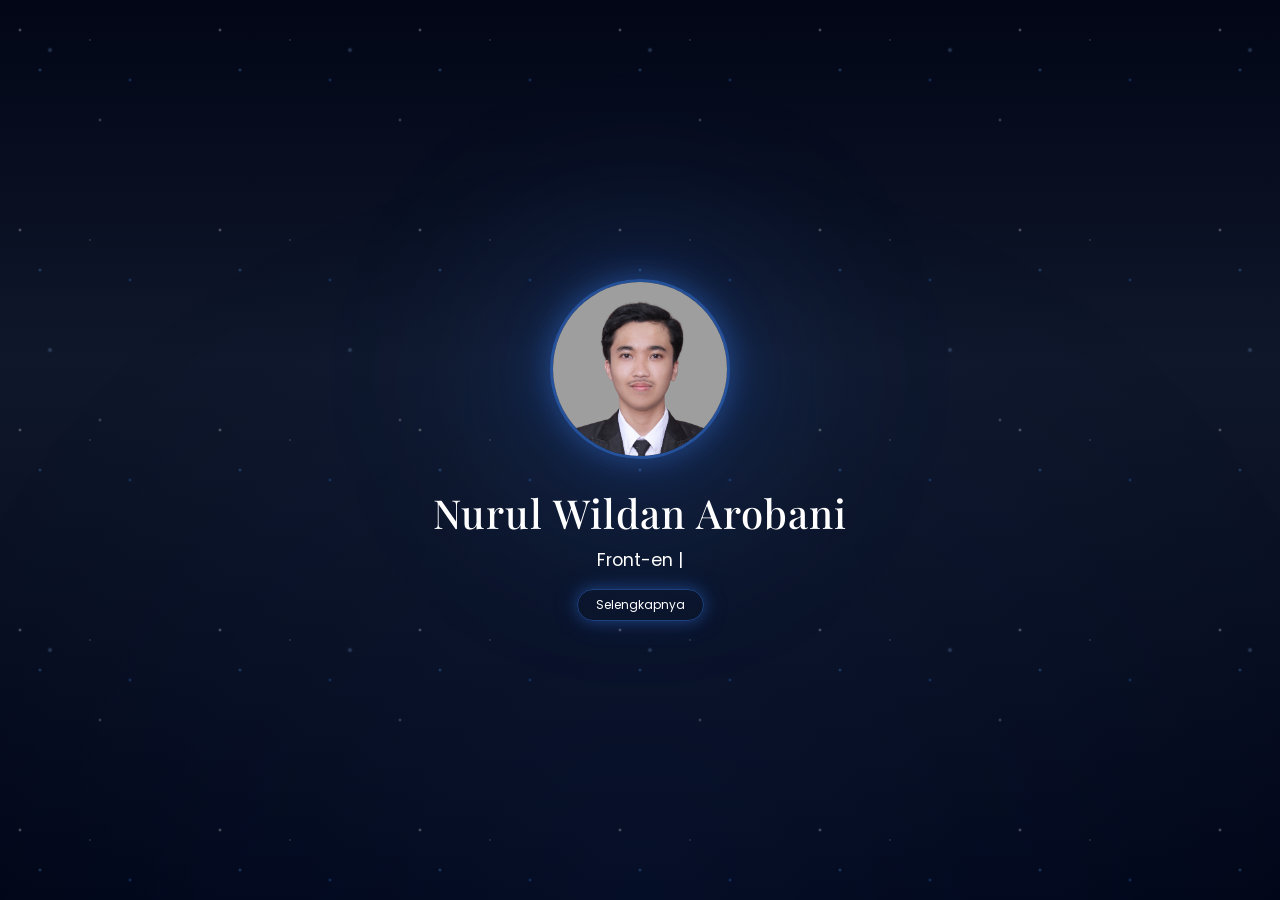
==== index.html @ d10fb896 "masih link preview" ====
<!DOCTYPE html>
<html lang="id">
<head>
  <meta charset="UTF-8">
  <meta name="viewport" content="width=device-width, initial-scale=1.0">
  <title>Portfolio - Nurul Wildan</title>
  <!-- OPEN GRAPH -->
  <meta property="og:title" content="Portfolio">
  <meta property="og:description" content="Nurul Wildan Arobani">
  <meta property="og:image" content="https://my-portofolio-ebon-eight.vercel.app/img/thumbnail.png">
  <meta property="og:url" content="https://my-portofolio-ebon-eight.vercel.app">
  <meta property="og:type" content="website">
  <!-- Bootstrap -->
  <link href="https://cdn.jsdelivr.net/npm/bootstrap@5.3.0/dist/css/bootstrap.min.css" rel="stylesheet">
  <link rel="stylesheet" href="https://unpkg.com/aos@2.3.4/dist/aos.css">
    <!-- Google Fonts -->
  <link href="https://fonts.googleapis.com/css2?family=Playfair+Display:wght@500;600;700&family=Poppins:wght@300;400;500;600&display=swap" rel="stylesheet">
  <!-- CSS -->
  <link rel="stylesheet" href="style.css">
</head>
<body>

<div class="stars"></div>
<div class="stars2"></div>
<div class="stars3"></div>

<!-- Home -->
<section id="home" class="hero">
  <div class="container text-center" data-aos="fade-up">
    <div class="hero-profile" data-aos="zoom-in">
    <img src="img/profile.png" alt="Nurul Wildan Arobani">
  </div>
    <h1>Nurul Wildan Arobani</h1>
    <div class="typing-wrapper">
        <p class="typing"></p>
    </div>
    <a href="home.html" class="btn btn-primary-glow">Selengkapnya</a>
</section>


<script src="script.js"></script>
<script src="https://cdn.jsdelivr.net/npm/bootstrap@5.3.0/dist/js/bootstrap.bundle.min.js"></script>
<script src="https://unpkg.com/aos@2.3.4/dist/aos.js"></script>

<script>
  AOS.init({
    duration: 1000,
    once: true,
    offset: 80
  });
</script>

<script>
document.querySelectorAll('.btn-primary-glow').forEach(btn => {

  btn.addEventListener('click', function(e) {

    e.preventDefault();

    const link = this.href;

    this.classList.add('clicked');

    setTimeout(() => {
      window.location.href = link;
    }, 200);

  });

});
</script>

</body>
</html>
---- style.css ----
:root {
  --dark: #020617;
  --blue: #3b82f6;
}
html {
  scroll-behavior: smooth;
}

body {
  font-family: 'Poppins', sans-serif;
  color: white;
  overflow-x: hidden;
  margin: 0;
  position: relative;
  overflow-x: hidden;

  background: linear-gradient(
    to bottom,
    #020617 0%,
    #0f172a 40%,
    #020617 100%
  );
}

/* ================= SPACE BACKGROUND ================= */

.stars,
.stars2,
.stars3 {
  position: fixed;
  inset: 0;

  width: 100%;
  height: 200%;

  display: block;

  z-index: 0;

  background-repeat: repeat;

  animation: moveStars linear infinite;
  will-change: transform;
  transition: transform 0.1s linear;
}

/* BINTANG KECIL */
.stars {
  background-image:
    radial-gradient(2px 2px at 20px 30px, white, transparent),
    radial-gradient(2px 2px at 40px 70px, #60a5fa, transparent),
    radial-gradient(1px 1px at 90px 40px, white, transparent),
    radial-gradient(2px 2px at 130px 80px, #3b82f6, transparent);

  background-size: 200px 200px;

  animation-duration: 70s;

  opacity: 0.4;
  transform: translateZ(0);
  will-change: transform;
}

/* BINTANG SEDANG */
.stars2 {
  background-image:
    radial-gradient(3px 3px at 50px 50px, #93c5fd, transparent),
    radial-gradient(2px 2px at 100px 120px, white, transparent);

  background-size: 300px 300px;

  animation-duration: 90s;

  opacity: 0.3;
}

/* GLOW BESAR */
.stars3 {
  background-image:
    radial-gradient(circle at center,
      rgba(59,130,246,0.15),
      transparent 70%);

  animation-duration: 110s;

  opacity: 0.5;
}

/* GERAK */
@keyframes moveStars {
  from {
    background-position: 0 0;
  }

  to {
    background-position: 0 -1000px;
  }
}

/* HEADING */
h1, h2, h3, h4, h5, h6 .navbar-brand {
  font-family: 'Playfair Display', serif;
  letter-spacing: 1px;
  margin-bottom: 10px;
}

/* HERO PROFILE */
.hero-profile {
  display: flex;

  justify-content: center;

  margin-bottom: 30px;

  position: relative;

  z-index: 1;
}

.hero-profile img {
  width: 180px;
  height: 180px;

  object-fit: cover;
  object-position: center top;

  border-radius: 50%;

  border: 3px solid rgba(59,130,246,0.5);

  box-shadow:
    0 0 30px rgba(59,130,246,0.35),
    0 0 60px rgba(59,130,246,0.15);

  animation: floating 4s ease-in-out infinite;

  transition: 0.4s ease;
}

.hero-profile img:hover {
  transform: scale(1.05);

  box-shadow:
    0 0 40px rgba(59,130,246,0.45),
    0 0 80px rgba(59,130,246,0.2);
}

@keyframes floating {
  0% {
    transform: translateY(0px);
  }

  50% {
    transform: translateY(-10px);
  }

  100% {
    transform: translateY(0px);
  }
}

/* Hero */
.hero {
  min-height: 100svh;

  display: flex;
  align-items: center;
  justify-content: center;

  text-align: center;

  padding: 20px;

  position: relative;

  /* HAPUS background di sini */
  background: transparent;
}

.container {
  max-width: 1100px;
  padding-left: 20px;
  padding-right: 20px;
}

.hero::before {
  content: "";
  position: absolute;
  width: 400px;
  height: 400px;
  background: radial-gradient(circle, rgba(59,130,246,0.25), transparent 70%);
  top: 20%;
  left: 50%;
  transform: translateX(-50%);
  filter: blur(80px);
  z-index: 0;
}

.hero .container {
  position: relative;
  z-index: 1;
}

/* Card */
.card {
  background: #0f172a;
  border-radius: 12px;
  transition: 0.3s;
  padding: 25px;
}

.card:hover {
  transform: translateY(-10px);
  box-shadow: 0 0 20px var(--blue);
}

/* Button */
.btn-primary-glow {
  font-size: 12px;
  background: transparent;
  color: white;

  border: 1px solid rgba(59,130,246,0.4);

  box-shadow:
    0 0 15px rgba(59,130,246,0.35),
    0 0 30px rgba(59,130,246,0.15);

  border-radius: 50px;
  display: inline-block;
  padding: 6px 18px;

  transition: all 0.2s ease;

  text-decoration: none;

  -webkit-tap-highlight-color: transparent;
}

.btn-primary-glow.clicked {
  background: rgb(38, 112, 231);
  transform: scale(0.96);
}

/* ================= ABOUT ================= */

.about-section {
  padding: 60px 20px 30px;
  position: relative;
  z-index: 1;
}

.about-card {
  max-width: 950px;
  margin: auto;

  background: rgba(15, 23, 42, 0.65);

  border: 1px solid rgba(59,130,246,0.15);

  border-radius: 28px;

  padding: 50px 40px;

  backdrop-filter: blur(14px);

  box-shadow:
    0 10px 40px rgba(0,0,0,0.25);

  color: white;
}

.about-card h3 {
  text-align: center;
  margin-bottom: 25px;
}

.about-desc {
  text-align: center;

  color: rgba(255,255,255,0.82);

  line-height: 1.9;

  margin-bottom: 50px;

  font-size: 1rem;
}

/* GRID INFO */
.about-grid {
  display: grid;

  grid-template-columns: repeat(auto-fit, minmax(250px, 1fr));

  gap: 20px;

  margin-bottom: 50px;
}

.about-item {
  background: rgba(255,255,255,0.03);

  border: 1px solid rgba(59,130,246,0.12);

  border-radius: 18px;

  padding: 22px;

  transition: 0.3s ease;
}

.about-item:hover {
  transform: translateY(-5px);

  box-shadow:
    0 0 20px rgba(59,130,246,0.12);
}

.about-item span {
  display: block;

  color: #60a5fa;

  font-weight: 600;

  margin-bottom: 10px;
}

.about-item p {
  margin: 0;

  color: rgba(255,255,255,0.82);

  line-height: 1.7;
}

/* EXPERIENCE */
.experience-box h3 {
  margin-bottom: 25px;
  text-align: center;
}

.experience-item {
  background: rgba(255,255,255,0.03);

  border-left: 3px solid #3b82f6;

  padding: 20px 25px;

  border-radius: 14px;

  margin-bottom: 20px;
}

.experience-item span {
  display: block;

  color: #60a5fa;

  font-weight: 600;

}

.experience-item p {
  color: rgba(255,255,255,0.82);

  line-height: 1.8;

  margin: 0;
}

/* PROJECT CARD */
/* PROJECT CARD */
.project-card {
  position: relative;

  background: rgba(15, 23, 42, 0.75);
  border: 1px solid rgba(59,130,246,0.15);
  

  border-radius: 22px;

  overflow: hidden;

  transition: all 0.35s ease;

  backdrop-filter: blur(10px);

  box-shadow:
    0 10px 30px rgba(49, 72, 109, 0.8);
}

/* GLOW */
.project-card::before {
  content: "";

  position: absolute;

  inset: -2px;

  background: radial-gradient(
    circle at top,
    rgba(59,130,246,0.35),
    transparent 70%
  );

  opacity: 0;

  transition: opacity 0.35s ease;

  z-index: 0;
}

/* ISI CARD DI ATAS GLOW */
.project-card * {
  position: relative;
  z-index: 1;
  
}

/* HOVER */
.project-card:hover {
  transform: translateY(-10px);

  border-color: rgba(59,130,246,0.35);

  box-shadow:
    0 20px 40px rgba(59,130,246,0.15),
    0 0 25px rgba(59,130,246,0.18);
}

/* AKTIFKAN GLOW */
.project-card:hover::before {
  opacity: 1;
}

/* ICON */
.project-icon {
  font-size: 2.5rem;
  margin-bottom: 15px;
}

/* JUDUL */
.project-card h3 {
  font-size: 1.3rem;
  margin-bottom: 12px;
  color: white;
}

/* DESKRIPSI */
.project-card p {
  color: #cbd5e1;
  font-size: 0.95rem;
  line-height: 1.7;
}

/* HOVER */
.project-card:hover {
  transform: translateY(-10px);
  border-color: rgba(59,130,246,0.5);

  box-shadow:
    0 20px 40px rgba(59,130,246,0.18),
    0 0 20px rgba(59,130,246,0.15);
}

/* IMAGE */
.project-image {
  width: 100%;
  height: 220px;

  object-fit: cover;

  border-radius: 20px 20px 0 0;
}

/* CONTENT */
.project-content {
  padding: 25px;
  text-align: center;
}

/* SAMAKAN TINGGI CARD */
.project-card,
.project-ui {
  height: 100%;

  display: flex;

  flex-direction: column;
}

/* CONTENT FLEX */
.project-content {
  flex: 1;

  display: flex;

  flex-direction: column;

  justify-content: space-between;
}

/* ================= TECH STACK ================= */
.tech-section {
  position: relative;
  padding-top: 20px;
  z-index: 1;
}

.tech-grid {
  display: grid;

  grid-template-columns: repeat(auto-fit, minmax(140px, 1fr));

  gap: 20px;
}

.tech-item {
  background: rgba(15,23,42,0.65);

  border: 1px solid rgba(59,130,246,0.15);

  border-radius: 20px;

  padding: 25px 20px;

  text-align: center;

  backdrop-filter: blur(10px);

  transition: 0.35s ease;

  box-shadow:
    0 10px 25px rgba(0,0,0,0.2);
}

.tech-item:hover {
  transform: translateY(-8px);

  border-color: rgba(59,130,246,0.4);

  box-shadow:
    0 15px 35px rgba(59,130,246,0.15),
    0 0 20px rgba(59,130,246,0.1);
}

.tech-item span {
  font-size: 2rem;

  display: block;

  margin-bottom: 12px;
}

.tech-item p {
  margin: 0;

  color: white;

  font-weight: 500;
}

/* TECH STACK */
.project-tech {
  display: flex;

  gap: 10px;
  align-items: center;
  justify-content: center;

  flex-wrap: wrap;

  margin-top: 18px;
}

.project-icon {
    text-align: center;
}

.project-tech span {
  background: rgba(59,130,246,0.12);

  border: 1px solid rgba(59,130,246,0.2);

  padding: 6px 12px;

  border-radius: 30px;

  font-size: 0.8rem;

  color: #93c5fd;
}

/* BUTTONS */
.project-buttons {
  display: flex;

  gap: 12px;

  margin-top: 25px;

  flex-wrap: wrap;
}

.project-wd {
  flex: 1;

  text-align: center;

  text-decoration: none;

  padding: 10px;
  

  border-radius: 10px;

  background: rgba(59,130,246,0.15);

  border: 1px solid rgba(59,130,246,0.2);

  color: white;

  transition: 0.3s ease;
  min-width: 120px;
}

.project-wd:hover {
  background: rgba(59,130,246,0.25);

  transform: translateY(-2px);

  color: white;
}

/* PROJECT UI CARD */
.project-ui {
  background: rgba(255, 255, 255, 0.03);
  border: 1px solid rgba(59,130,246,0.2);
  border-radius: 16px;
  overflow: hidden;
  transition: 0.3s ease;
  height: 100%;
}

.project-ui:hover {
  transform: translateY(-6px);
  border-color: rgba(59,130,246,0.4);
}

/* CONTENT */
.project-ui .project-content {
  padding: 25px;
  text-align: center;
}

/* ICON */
.project-ui .project-icon {
  font-size: 2.2rem;
  margin-bottom: 10px;
}

/* TITLE */
.project-ui h3 {
  margin-bottom: 10px;
  color: #fff;
}

/* DESCRIPTION */
.project-ui p {
  font-size: 0.95rem;
  color: rgba(255,255,255,0.7);
  line-height: 1.6;
}

/* TECH STACK */
.project-ui .project-tech {
  display: flex;
  gap: 10px;
  justify-content: center;
  flex-wrap: wrap;
  margin-top: 18px;
}

.project-ui .project-tech span {
  background: rgba(59,130,246,0.12);
  border: 1px solid rgba(59,130,246,0.2);
  padding: 6px 12px;
  border-radius: 30px;
  font-size: 0.8rem;
  color: #93c5fd;
}

.outline-btn {
  background: transparent;
}


section {
  background: transparent;
  padding: 80px 20px;
  position: relative;
  z-index: 1;
}

/* ================= CLOSING SECTION ================= */

.closing-section {
  text-align: center;

  padding: 10px 20px 50px;

  position: relative;
  z-index: 1;
}

/* GARIS GLOW */
.closing-section::before {
  content: "";

  display: block;

  width: 120px;
  height: 1px;

  margin: 0 auto 30px;

  background: linear-gradient(
    to right,
    transparent,
    rgba(59,130,246,0.8),
    transparent
  );

  box-shadow:
    0 0 15px rgba(59,130,246,0.35);
}

.closing-text {
  color: rgba(255, 255, 255, 0.8);
  font-family: 'Poppins', sans-serif;

  margin-bottom: 14px;
}


/* ================= CONTACT ================= */

.contact-desc {
  color: rgba(255,255,255,0.8);

  margin-bottom: 10px;
}

.contact-links {
  display: flex;


  justify-content: center;
  font-size: 14px;

  gap: 15px;

  flex-wrap: wrap;
}

.contact-btn {
  text-decoration: none;

  color: white;

  padding: 12px 24px;

  border-radius: 50px;

  border: 1px solid rgba(59,130,246,0.4);
  box-shadow:
    0 0 15px rgba(59,130,246,0.35),
    0 0 30px rgba(59,130,246,0.15);

  background: rgba(255,255,255,0.03);

  backdrop-filter: blur(10px);

  transition: 0.3s ease;
}

.contact-btn:hover {
  background: rgba(59,130,246,0.15);

  transform: translateY(-2px);

  border-color: rgba(59,130,246,0.8);

  color: white;
}

/* LINKEDIN */
.linkedin-btn {
  border-color: rgba(96,165,250,0.3);
  font-size: 14px;
}

footer {
  text-align: center;
  padding: 20px 10px;
  background: transparent;
  position: relative;
  z-index: 1;
}

/* pastikan isi tengah */
footer p {
  margin: 0;
  padding: 25px 10px;
}

.typing-wrapper {
  min-height: 40px; /* kasih ruang tetap */
  text-align: center;
  display: flex;
  align-items: center;
  justify-content: center;
}

.typing {
  font-size: 1.1rem;
  line-height: 1.5;
  display: block;
  min-width: 200px; /* opsional biar stabil */
}


.typing::after {
  content: "|";
  margin-left: 5px;
  animation: blink 1s infinite;
}

@keyframes blink {
  50% { opacity: 0; }
}


/* ================= RESPONSIVE ================= */

/* Mobile */
@media (max-width: 576px) {

  section {
    padding: 50px 20px;
  }


  /* HERO */
  .hero {
    min-height: 100svh;
    padding: 20px;
  }

  h1 {
    font-size: 24px;
  }

  h2 {
    font-size: 20px;
  }

  p {
    font-size: 14px;
    line-height: 1.7;
  }

  .hero p {
    font-size: 14px;
  }

  .text-center {
    font-size: 20px;
  }

  .typing-wrapper {
    min-height: 30px;
  }

  .typing {
    font-size: 14px;
  }

  .btn-primary-glow:hover {
  background: rgba(59,130,246,0.8);

  transform: translateY(-2px);

  color: white;
  }

  /* ================= About ================= */
  .about-section {
    padding: 80px 16px;
  }

  
  .about-card {
    padding: 30px 18px;

    border-radius: 22px;
  }

  .about-card h2 {
    font-size: 1.7rem;

    margin-bottom: 18px;
  }

  .about-desc {
    font-size: 0.92rem;

    line-height: 1.8;

    margin-bottom: 35px;
  }

  .about-grid {
    grid-template-columns: 1fr;

    gap: 15px;

    margin-bottom: 35px;
  }

  .about-item {
    padding: 18px;
  }

  .about-item span {
    font-size: 0.9rem;
  }

  .about-item p {
    font-size: 0.9rem;

    line-height: 1.7;
  }

  .experience-box h3 {
    font-size: 1.2rem;

    margin-bottom: 18px;
  }

  .experience-item {
    padding: 18px;
  }

  .experience-item span {
    font-size: 0.92rem;
  }

  .experience-item p {
    font-size: 0.9rem;

    line-height: 1.8;
  }
  .tech-grid {
  grid-template-columns: repeat(2, 1fr);
  gap: 14px;
  }

  .tech-item {
  padding: 18px 12px;
  }

  .tech-item span {
  font-size: 1.5rem;
  }

  .tech-item p {
  font-size: 0.85rem;
  }
  /* CARD */
  .card {
    text-align: center;
    padding: 20px;
  }

  .card:active {
   transform: scale(0.97);
   box-shadow: 0 0 15px var(--blue);
  }

   .project-card {
    padding: 25px 20px !important;
    border-radius: 18px;
  }

  .project-card::before {
    opacity: 0.7;
  }

  .project-wd {
    font-size: 12px;
  }

  /* EFEK SENTUH */
  .project-card:active {
    transform: scale(0.97);

    box-shadow:
      0 0 25px rgba(59,130,246,0.2),
      0 0 40px rgba(59,130,246,0.1);
  }

  .project-icon {
    font-size: 2rem;
    margin-bottom: 12px;
  }

  .project-card h3 {
    font-size: 1.1rem;
  }

  .project-card p {
    font-size: 0.9rem;
    line-height: 1.6;
  }

  .project-image {
    height: 180px;
  }

  .project-buttons {
    flex-direction: column;
    
  }

  .project-ui .project-icon {
    font-size: 1.8rem;
  }

  .project-ui .project-tech span {
    font-size: 0.75rem;
    padding: 5px 10px;
  }

  /* GLOW LEBIH KECIL */
  .hero::before {
    width: 180px;
    height: 180px;
    filter: blur(50px);
  }

  .touch-device .card:active {
  transform: scale(0.96);
   box-shadow: 0 0 20px var(--blue);
  }

  .closing-section {
    padding: 0 16px 40px;
  }

  .closing-section::before {
    width: 90px;

    margin-bottom: 24px;
  }


  /* FOOTER */
  footer {
    font-size: 0.9rem;
    padding: 15px;
  }
}
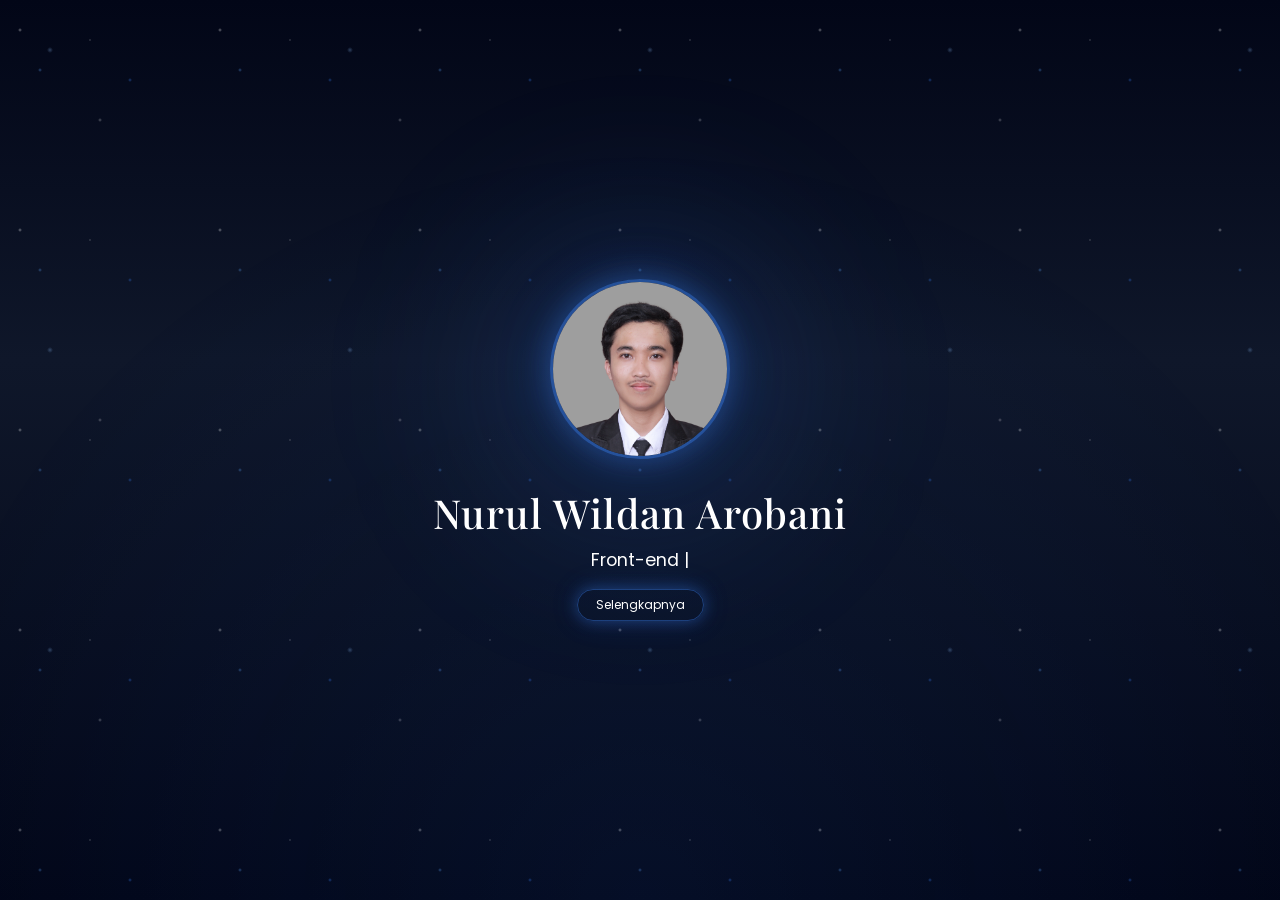
==== commit fc910812: "masih link preview" ====
--- a/index.html
+++ b/index.html
@@ -5,12 +5,13 @@
   <meta name="viewport" content="width=device-width, initial-scale=1.0">
   <title>Portfolio - Nurul Wildan</title>
   <!-- OPEN GRAPH -->
-  <meta property="og:title" content="Portfolio">
-  <meta property="og:description" content="Nurul Wildan Arobani">
-  <meta property="og:image" content="https://my-portofolio-ebon-eight.vercel.app/img/thumbnail.png">
-  <meta property="og:url" content="https://my-portofolio-ebon-eight.vercel.app">
+  <meta property="og:title" content="Portfolio - Nurul Wildan">
+  <meta property="og:description" content="Portfolio Web Developer">
+  <meta property="og:image" content="https://my-portofolio-ebon-eight.vercel.app/img/thumbnail2.jpg">
+  <meta property="og:url" content="https://my-portofolio-ebon-eight.vercel.app/">
   <meta property="og:type" content="website">
-  <!-- Bootstrap -->
+  <meta property="og:site_name" content="Portfolio Nurul Wildan Aarobani">
+  <!-- Bootstrap -->  
   <link href="https://cdn.jsdelivr.net/npm/bootstrap@5.3.0/dist/css/bootstrap.min.css" rel="stylesheet">
   <link rel="stylesheet" href="https://unpkg.com/aos@2.3.4/dist/aos.css">
     <!-- Google Fonts -->
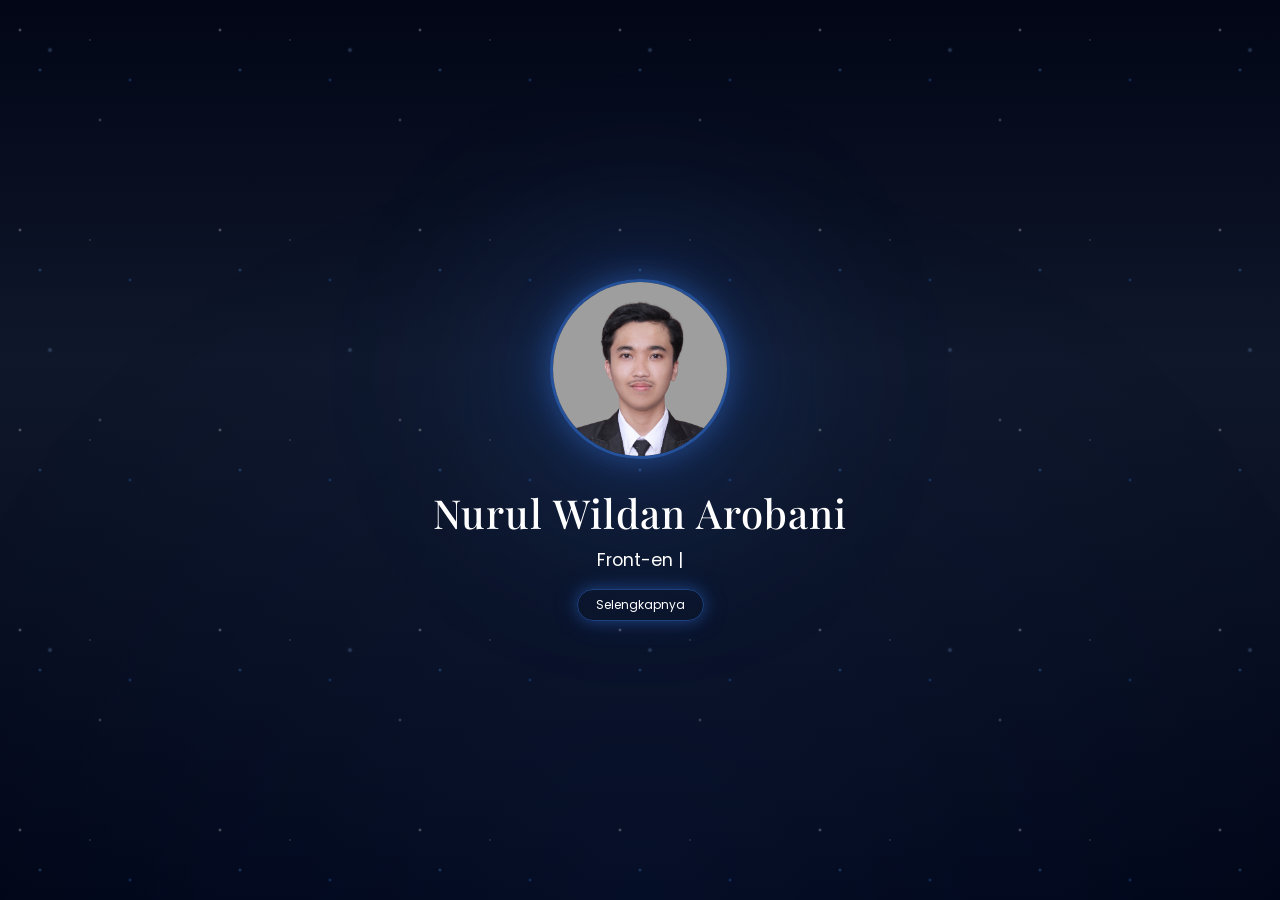
==== commit 9cd26a74: "masih link preview" ====
--- a/index.html
+++ b/index.html
@@ -5,12 +5,12 @@
   <meta name="viewport" content="width=device-width, initial-scale=1.0">
   <title>Portfolio - Nurul Wildan</title>
   <!-- OPEN GRAPH -->
-  <meta property="og:title" content="Portfolio - Nurul Wildan">
-  <meta property="og:description" content="Portfolio Web Developer">
-  <meta property="og:image" content="https://my-portofolio-ebon-eight.vercel.app/img/thumbnail2.jpg">
-  <meta property="og:url" content="https://my-portofolio-ebon-eight.vercel.app/">
+  <meta property="og:title" content="Portfolio>
+  <meta property="og:description" content="Nurul Wildan Arobani - Portfolio Web Developer, UI/UX Designer, dan Data Analyst. Temukan karya kreatif dan pengalaman saya di bidang teknologi dan desain.">
+  <meta property="og:image" content="portofolio-wildanarobani.vercel.app/img/thumbnail2.jpg">
+  <meta property="og:url" content="portofolio-wildanarobani.vercel.app/">
   <meta property="og:type" content="website">
-  <meta property="og:site_name" content="Portfolio Nurul Wildan Aarobani">
+  <meta property="og:site_name" content="Portfolio Nurul Wildan Arobani">
   <!-- Bootstrap -->  
   <link href="https://cdn.jsdelivr.net/npm/bootstrap@5.3.0/dist/css/bootstrap.min.css" rel="stylesheet">
   <link rel="stylesheet" href="https://unpkg.com/aos@2.3.4/dist/aos.css">
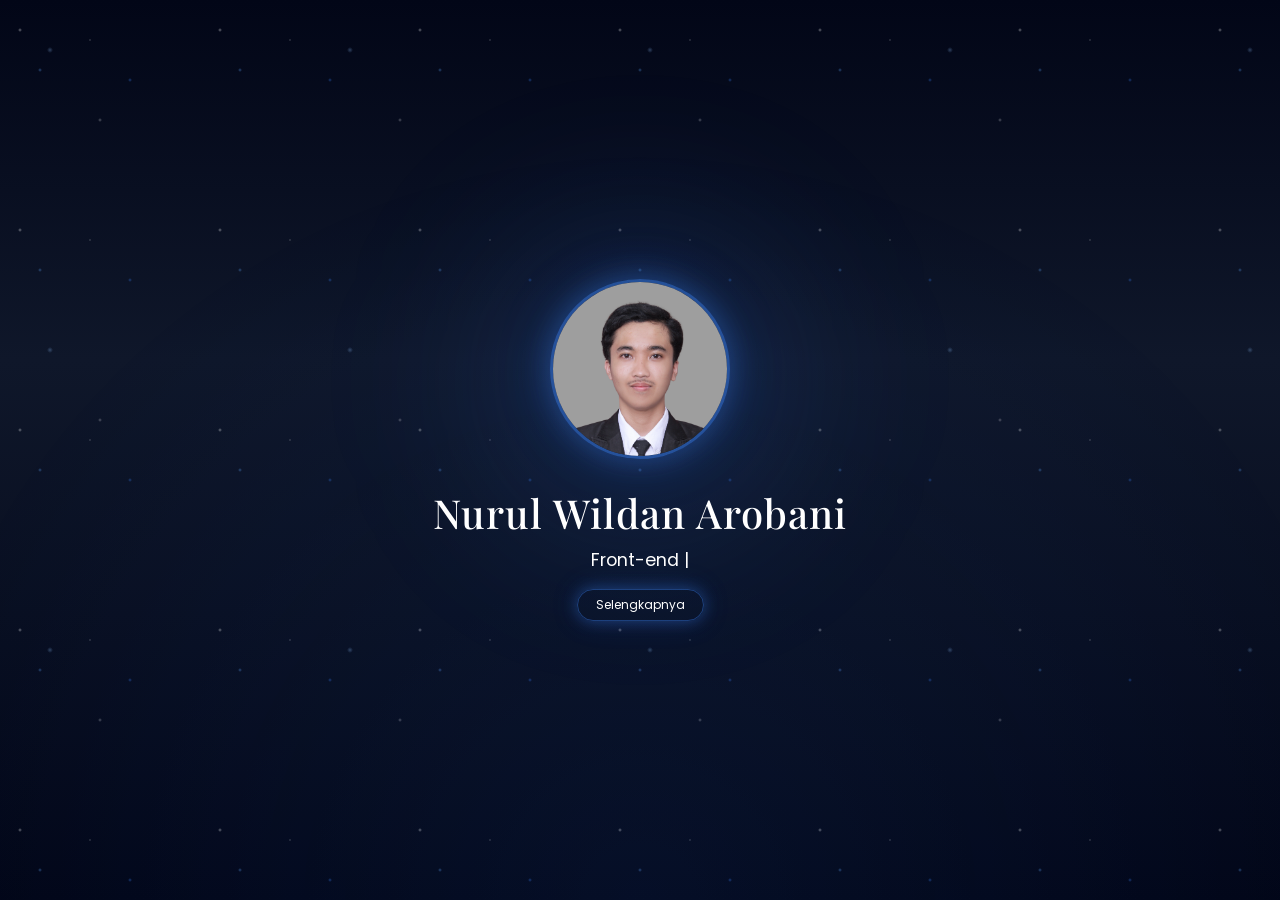
==== commit e4aef2f2: "masih link preview" ====
--- a/index.html
+++ b/index.html
@@ -4,13 +4,18 @@
   <meta charset="UTF-8">
   <meta name="viewport" content="width=device-width, initial-scale=1.0">
   <title>Portfolio - Nurul Wildan</title>
-  <!-- OPEN GRAPH -->
-  <meta property="og:title" content="Portfolio>
-  <meta property="og:description" content="Nurul Wildan Arobani - Portfolio Web Developer, UI/UX Designer, dan Data Analyst. Temukan karya kreatif dan pengalaman saya di bidang teknologi dan desain.">
-  <meta property="og:image" content="portofolio-wildanarobani.vercel.app/img/thumbnail2.jpg">
-  <meta property="og:url" content="portofolio-wildanarobani.vercel.app/">
+
+  <meta property="og:title" content="Portfolio - Nurul Wildan Arobani">
+  <meta property="og:description" content="Web development - UI / UX Designer - Data Analyst">
+
+  <meta property="og:image" content="https://portofolio-wildanarobani.vercel.app/img/thumbnail2.jpg?v=2">
+
+  <meta property="og:url" content="https://portofolio-wildanarobani.vercel.app/">
+
   <meta property="og:type" content="website">
   <meta property="og:site_name" content="Portfolio Nurul Wildan Arobani">
+
+  <meta name="twitter:card" content="summary_large_image">
   <!-- Bootstrap -->  
   <link href="https://cdn.jsdelivr.net/npm/bootstrap@5.3.0/dist/css/bootstrap.min.css" rel="stylesheet">
   <link rel="stylesheet" href="https://unpkg.com/aos@2.3.4/dist/aos.css">
